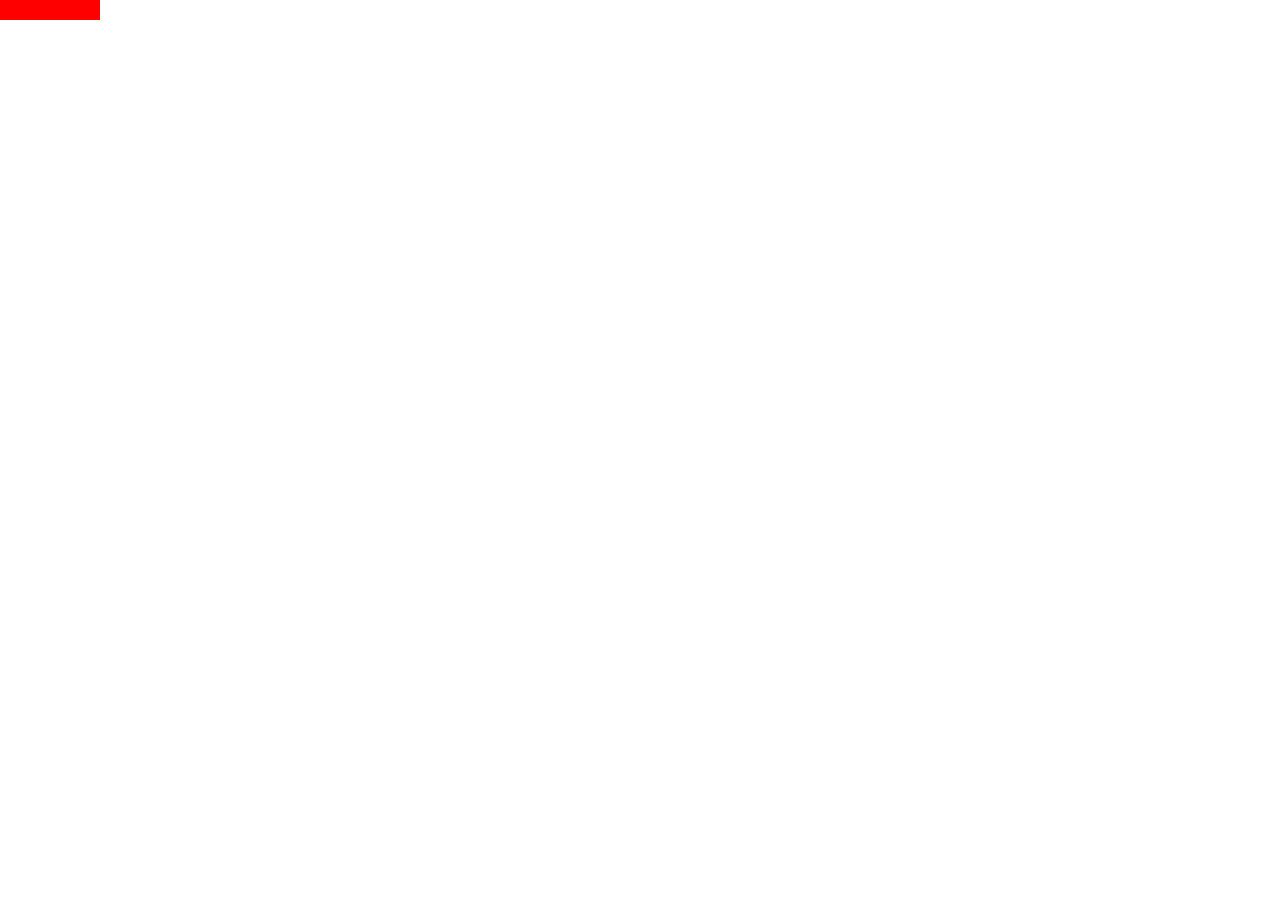
==== index.html @ d6f92df0 "First Commit" ====
<!DOCTYPE html>
<html lang="en">
<head>
    <meta charset="UTF-8">
    <meta name="viewport" content="width=device-width, initial-scale=1.0">
    <meta http-equiv="X-UA-Compatible" content="ie=edge">
    <title>Document</title>
    <link rel="stylesheet" href="style2.css">
</head>
<body>
    <div class="container">
        <div class="item"></div>
        <div class="item"></div>
    </div>
</body>
</html>
---- style2.css ----
*{
    margin: 0;
    padding: 0;
    box-sizing: border-box;
}

.container{
    width: 100px;
    height: 20px;
    display: flex;
}
.item{
    width: 100%;
    background-color: red;
}
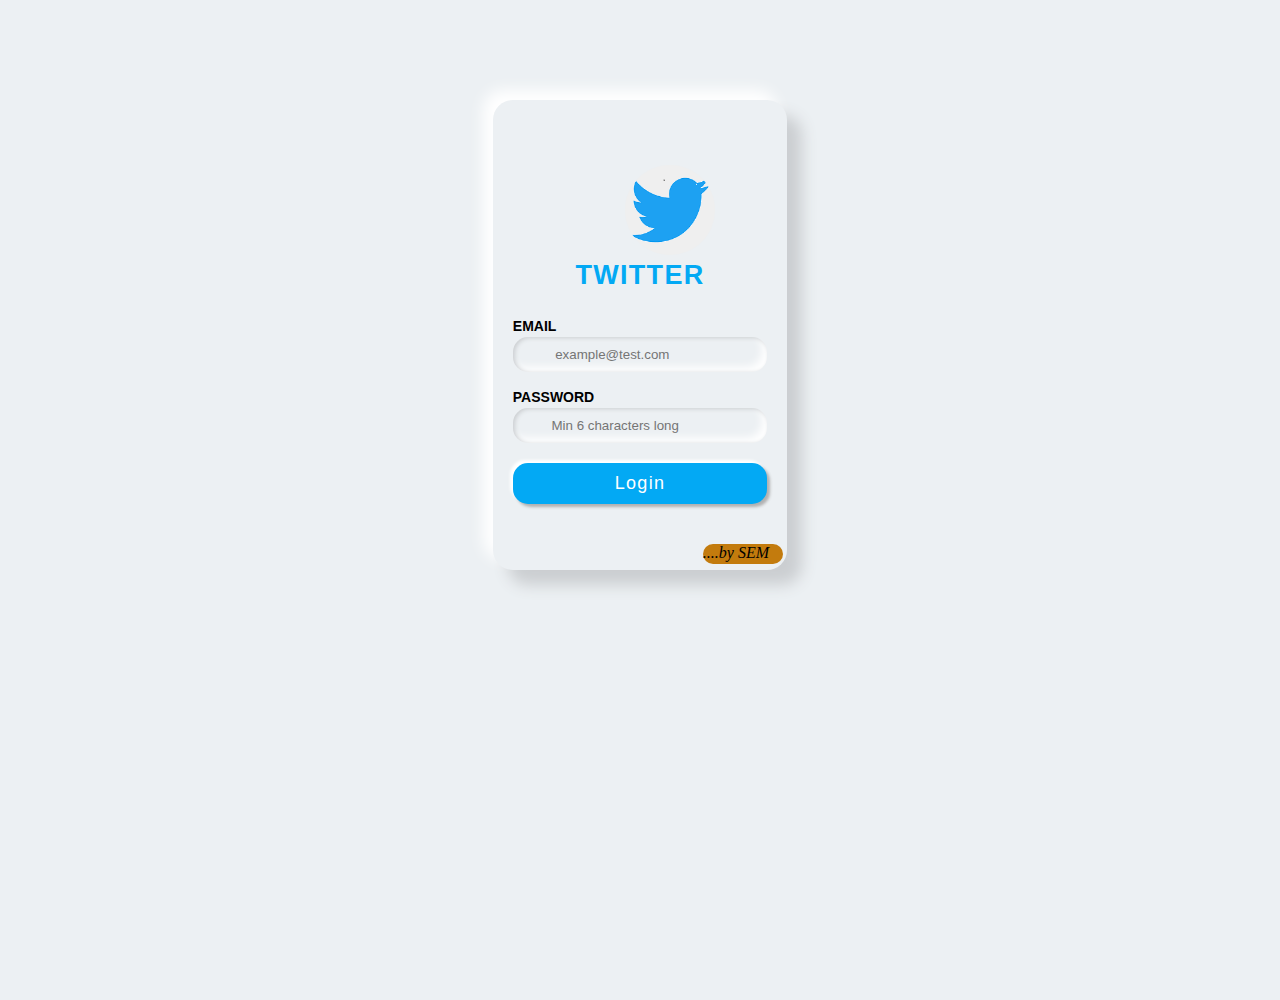
==== commit a678f16a: "fully responsive" ====
--- a/index.html
+++ b/index.html
@@ -4,13 +4,35 @@
     <meta charset="UTF-8">
     <meta name="viewport" content="width=device-width, initial-scale=1.0">
     <meta http-equiv="X-UA-Compatible" content="ie=edge">
-    <title>Document</title>
-    <link rel="stylesheet" href="style2.css">
+    <title>Login</title>
+    <link rel="stylesheet" href="./style.css">
 </head>
 <body>
-    <div class="container">
-        <div class="item"></div>
-        <div class="item"></div>
+    <div class="card">
+        <div class="logo">
+            <img src="./image/twitter-favicon.png" alt="icon">
+        </div>
+        <div class="h2">
+            <h2>TWITTER</h2>
+        </div>
+        <div class="form">
+            <label for="email">EMAIL</label>
+            <div class="input">
+                <input class="box" type="text" placeholder =" example@test.com  ">
+            </div>
+            <label for="password">PASSWORD</label>
+            <div class="input">
+                <input class="box" type="password" placeholder="Min 6 characters long">
+            </div>
+            <div class="input" id="btn">
+                <button class="login" type="submit">Login</button>
+            </div>
+        </div>
+        <div >
+            <f-text class="foot" >
+                <p id="f1">....by<span id="f2"> SEM</span></p>
+            </f-text>   
+        </div>
     </div>
 </body>
 </html>--- a/style.css
+++ b/style.css
@@ -0,0 +1,218 @@
+*{
+    margin: 0;
+    padding: 0;
+    box-sizing:border-box;
+}
+body{
+    width: 100%;
+    height: 100vh;
+    background: #ecf0f3;
+}
+.card{
+    width: 22%;
+    margin: auto;
+    margin-top: 100px;
+    height: 470px;
+    border-radius: 20px;
+    padding: 30px 20px 20px 20px;   
+    box-shadow: 15px 15px 15px #cbced1, -10px -10px 15px#ffffff;
+}
+.logo{
+    width: 60%;
+    margin:auto;
+    font-weight: 500;
+    font-size: 18px;
+    letter-spacing: 1.3px;
+    color: #03a9f4;
+    font-family: Arial, Helvetica, sans-serif;
+    text-align: center; 
+    animation-delay: 3s;   
+	transform: rotate(0deg) translate(30px,30px);
+	animation: animate 12s linear infinite;
+}
+.h2{
+    width: 60%;
+    margin:auto;
+    margin-top:15px;
+    font-weight:500;
+    background-color: #ecf0f3;
+    font-size: 18px;
+    letter-spacing: 1.3px;
+    color: #03a9f4;
+    font-family: Arial, Helvetica, sans-serif;
+    text-align: center; 
+}
+.logo img{
+    width: 100px;
+    height: 100px; 
+    border-radius: 50%;
+    margin-bottom: 10px;
+    padding: 5px;   
+    background: #ecf0f3;    
+        
+}
+
+.form{
+    widows: 80%;
+    margin: auto;
+    margin-top: 25px;
+}
+.input .box{
+    outline:none;
+    border: none;
+    background: none;
+}
+.input{
+    display: flex;
+    align-items: center;
+    padding: 10px 12px;
+    box-shadow: inset 2px 1px 4px #cbced1, inset -5px -5px 8px #ffffff;
+    border-radius: 15px;
+    justify-content: center;
+    margin-bottom: 15px;
+    border: 2px;
+
+}
+
+label{
+    font-size: 14px;
+    font-weight: 600;
+    line-height: 1.5;
+    font-family: Arial, Helvetica, sans-serif;
+}
+#btn .login {
+    border: none;
+    outline: none;
+    background: none;
+    color: #ffffff;
+    font-weight: 500;
+    font-size: 18px;
+    letter-spacing: 1.3px;
+    cursor: pointer;    
+
+}
+
+#btn{
+    text-align: center;
+    padding: 10px 0px;
+    background: #03a9f4;
+    transition: .3s ease-in-out;
+    margin:20px 0px 5px;
+    box-shadow: 3px 3px 3px #b1b1b1, -3px -3px 3px #ffffff; 
+}
+#btn:hover{
+    background: #4e9dc2;
+    border: 1px solid #ecf0f3; 
+    padding: 8px 0;
+} 
+
+
+.foot{
+    padding: 2px;
+    color:#000000;
+    font-style: italic;
+}
+#f1{
+    width: 80px;
+    height: 20px;
+    margin-left: 190px;
+    margin-top: 17px;
+    background-color:#c37b0d;
+    border-radius:25px; 
+}
+.logo:hover, .input:hover{
+    animation-play-state: paused;
+    box-shadow:  8px 8px 8px #cbced1, -8px -8px 8px #ffffff;
+
+}
+/* .input:hover{
+    box-shadow:  8px 8px 8px #cbced1, -8px -8px 8px #ffffff;
+
+} */
+
+@keyframes animate
+{
+	0%
+	{
+		transform: rotate(0deg)  scale3d(0.1);
+	}
+	5%
+	{
+		transform: rotate(0deg)  scale(0.2);
+	}
+	10%
+	{
+		transform: rotate(0deg)  scale(1.2);
+	}
+	20%
+	{
+		transform: rotateY(180deg) scale(1.2);
+	}
+	25%
+	{
+        transform: rotate(0deg) scale(1.2);
+	}
+	35%
+	{
+        transform: rotateX(-360deg) scale(1.2);
+	}
+    45%
+    {
+        transform: rotate(180deg)  scale(1.2);
+	}
+	60%
+	{
+		transform: rotate(90deg) translateY(0) scale(1.2);
+	}
+	75%
+	{
+		transform: rotate(0deg)  scale(1.2);
+	}
+	80%
+	{
+		transform: rotate(30deg)  scale(0.2);
+    }
+    90%	
+    {
+		transform: rotate(0deg) scale(1.2)
+	}
+	100%
+	{
+		transform: rotate(0deg)  scale(1.2)
+	}
+}
+
+/* media queries */
+@media (max-width:599px){
+    .card{
+        width: 60%;
+    }
+    #f1{
+        width: 80px;
+        margin-left: 170px;
+        margin-top: 17px;
+        padding: 2px;
+    }
+}
+@media (min-width: 600px) and (max-width: 800px){
+    .card{
+        width: 50%;
+    }
+}
+@media (min-width: 801px) and (max-width: 1200px){
+    .card{
+        width: 40%;
+    }
+    #f1{
+        margin-left: 150px;
+    }
+
+}
+@media (min-width: 1201px){
+    .card{
+        width: 23%;
+    }
+    #f1{
+        margin-left: 190px;
+    }
+}